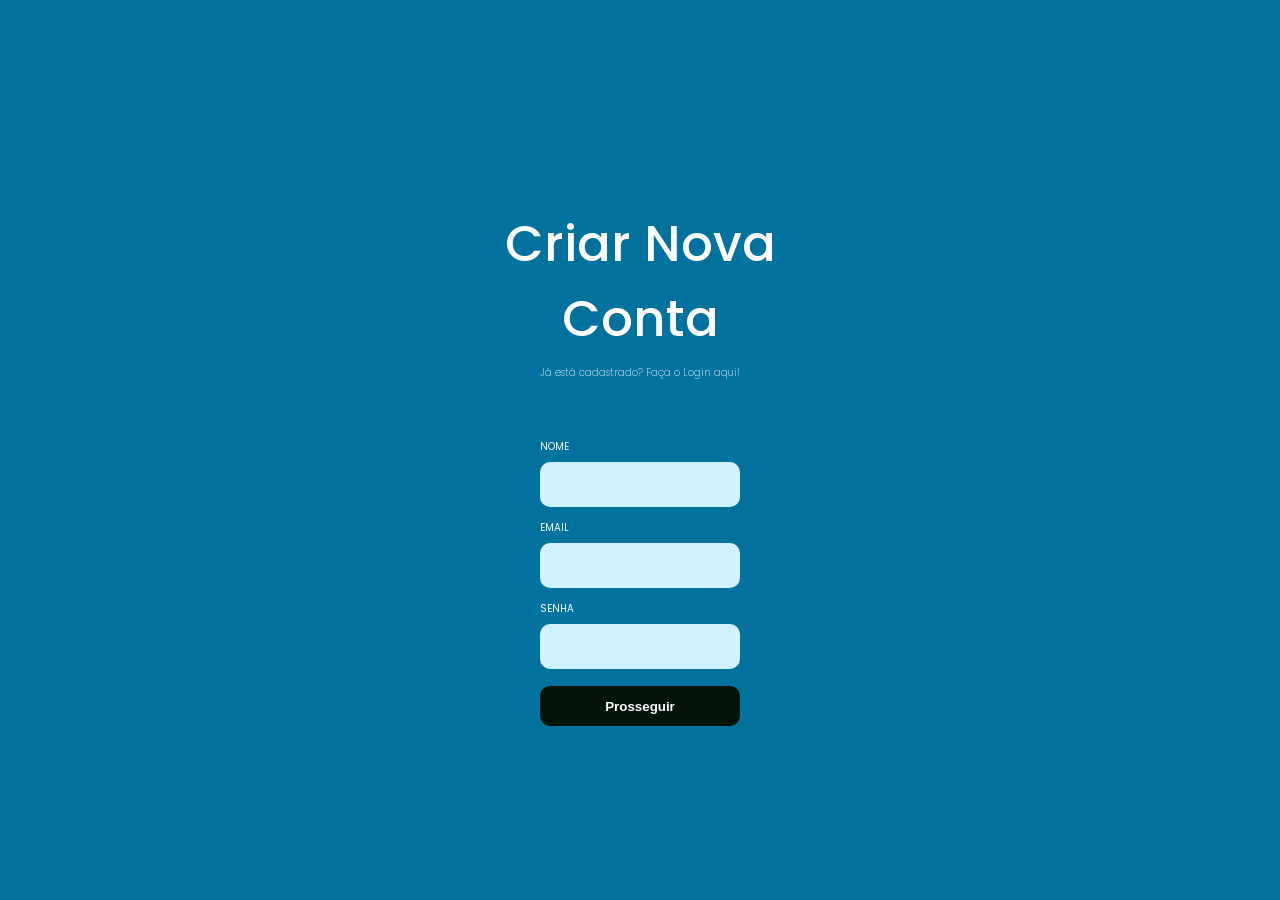
==== index.html @ 75c36b9a "Add files via upload" ====
<!DOCTYPE html>
<html lang="pt-bt">
<head>
    <meta charset="UTF-8">
    <meta name="viewport" content="width=device-width, initial-scale=1.0">
    <link rel="stylesheet" href="style.css">
    <title>login</title>
</head>
<body>
    <div class="main-sing">
            <div class="text-sing">
            <h1>Criar Nova <br>Conta</h1>
            <h2>Já está cadastrado? Faça o Login aqui!</h2>
        </div>
        <div class="card-sing">
            <div class="textfield">
                <label for="nome">Nome</label>
                <input type="text" name="nome" id="nome">
            </div>
            <div class="textfield">
                <label for="email">Email</label>
                <input type="email" name="email" id="email">
            </div>
            <div class="textfield">
                <label for="senha">Senha</label>
                <input type="password" name="senha" id="senha">
            </div>
            <button class="btn-sing">Prosseguir</button>
        </div>
    </div>
</body>
</html>
---- style.css ----
@import url('https://fonts.googleapis.com/css2?family=Poppins:ital,wght@0,100;0,200;0,300;0,400;0,500;0,600;0,700;0,800;0,900;1,100;1,200;1,300;1,400;1,500;1,600;1,700;1,800;1,900&display=swap');

body{
    margin: 0;
    font-family: 'Poppins';
}
.main-sing{
    width: 100%;
    height: 100vh;
    display: flex;
    justify-content: center;
    align-items: center;
    flex-direction: column;
    background: #00729d;
}

.text-sing > h2{
    text-align: center;
    font: 'DM Sans';
    margin-bottom: 55px;
     font-weight: 200;
    font-size: 10px;
    color: #ffffff;
}

.text-sing > h1{
    text-align: center;
    margin-bottom: 0px;
    font-weight: 450;
    font-size: 50px;
    color: #ffffff;
}

.card-sing{
    display: flex;
    flex-direction: column;
    box-sizing: border-box;
}

.textfield{
    display: flex;
    flex-direction: column;
    margin: 3px 0px;
    margin-bottom: 10px;
}

.textfield > input{
    border: none;
    border-radius: 10px;
    outline: none;
    width: 200px;
    height: 45px;
    background: #d1f2ff;
    box-sizing: border-box;
}

.textfield > label{
    text-transform: uppercase;
    font-size: 10px;
     font-weight: 400;
    color: #ffffff;
    margin-bottom: 7px;
}

.text-sing > input::label{
    box-sizing: border-box;
}

#senha {
    margin-bottom: 7px;
}

.btn-sing{
    height: 40px;
    border: none;
    border-radius: 10px;
    box-sizing: border-box;
    cursor: pointer;
    font-weight: 700;
    background: #02140a;
    color: #ffffff;
}
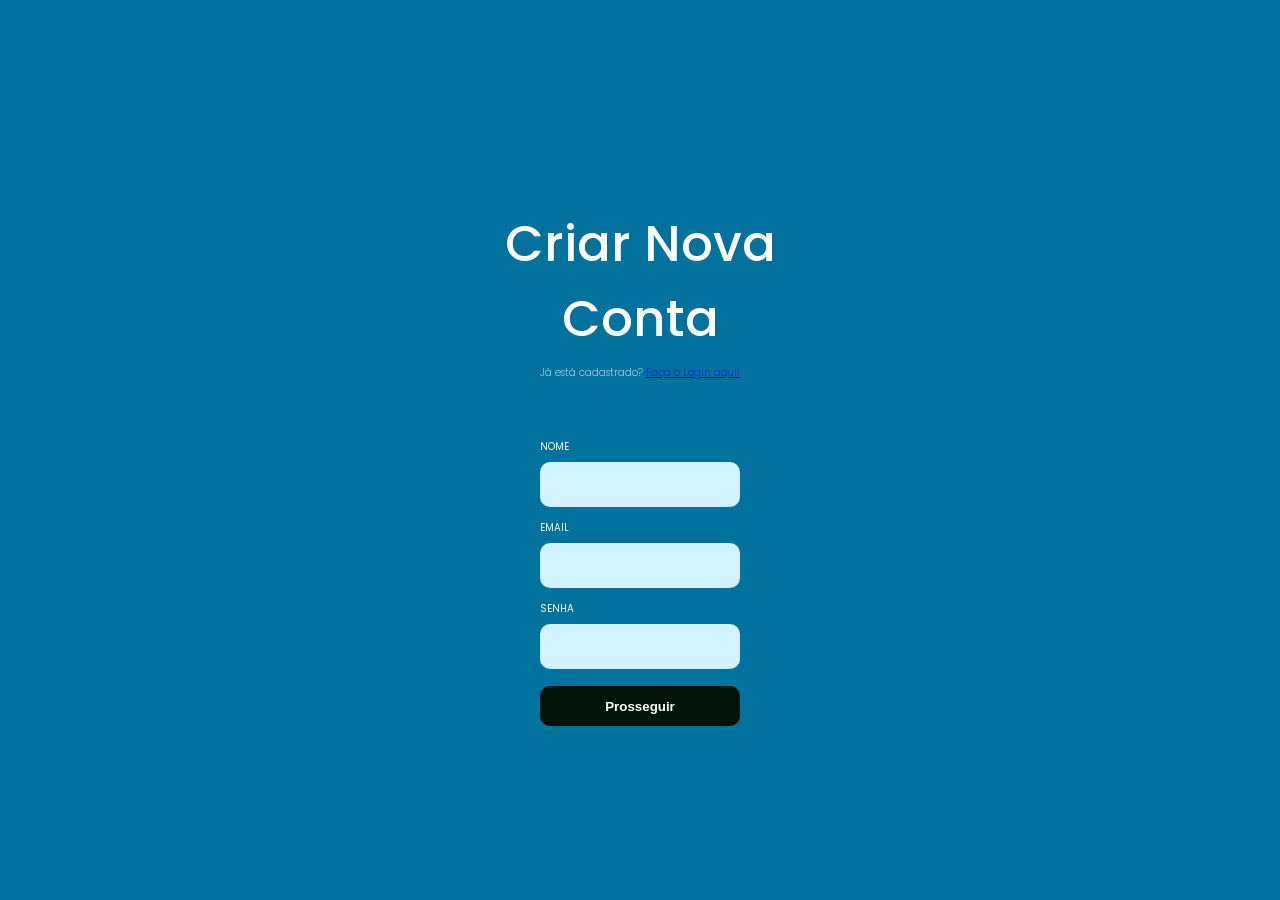
==== commit d0256b58: "Add files via upload" ====
--- a/index.html
+++ b/index.html
@@ -10,7 +10,7 @@
     <div class="main-sing">
             <div class="text-sing">
             <h1>Criar Nova <br>Conta</h1>
-            <h2>Já está cadastrado? Faça o Login aqui!</h2>
+            <h2>Já está cadastrado? <a href="scr/login.html" rel="next">Faça o Login aqui!</a></h2>
         </div>
         <div class="card-sing">
             <div class="textfield">
